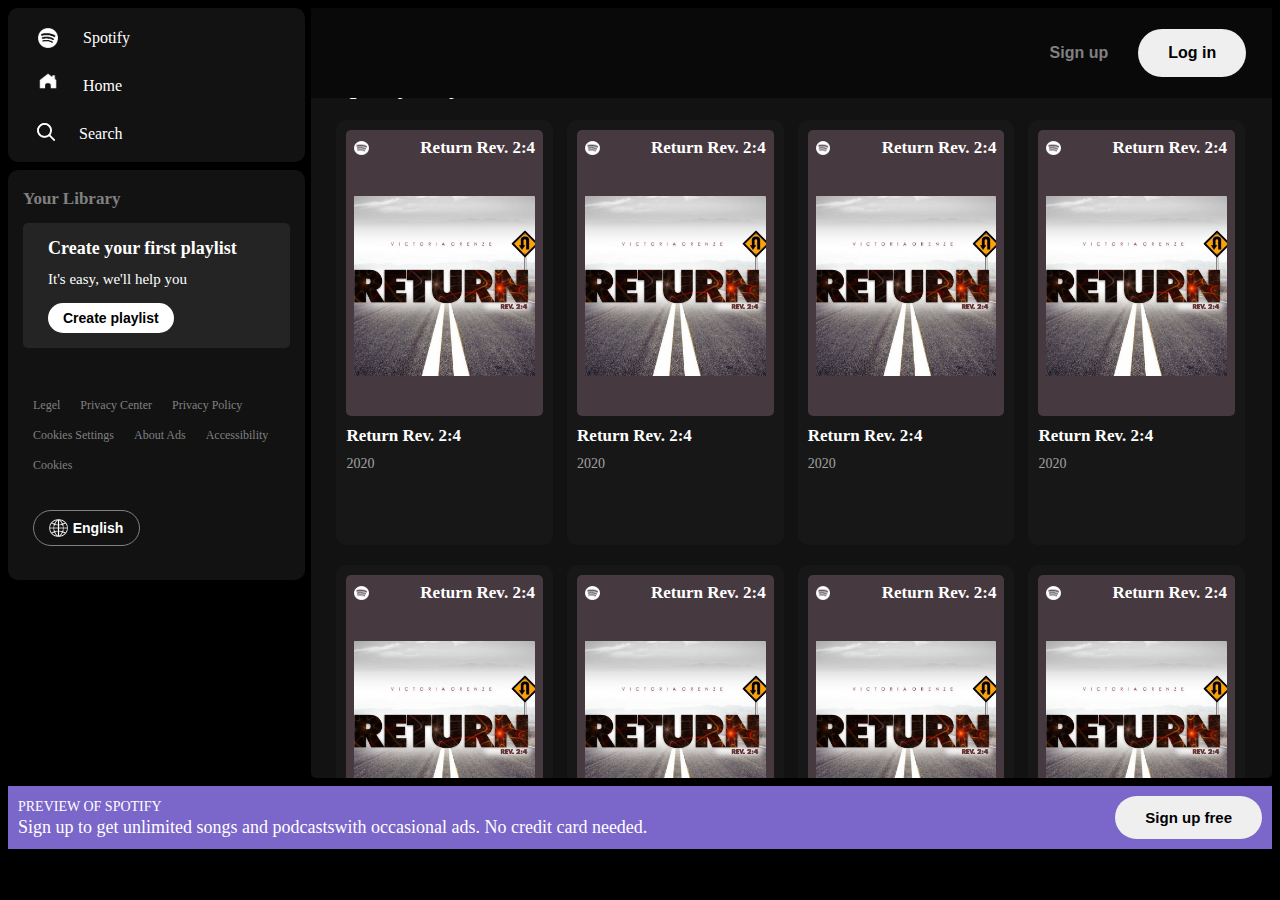
==== index.html @ eda9e682 "my level one project" ====
<!DOCTYPE html>
<html lang="en">
<head>
    <meta charset="UTF-8">
    <meta name="viewport" content="width=device-width, initial-scale=1.0">
    <title>Spotify - Web Player</title>
    <link rel="stylesheet" href="landingpage.css" media="(min-width:950px)">
    <link rel="stylesheet" href="landing-page2.css" media="(max-width:600px)">
</head>
<body>
    <div class="all">
        <div class="left">
            <div class="div1">
                <div class="spo">
                    <img class="image1" src="spotifyspotifyicon-removebg-preview.png" alt="">
                    <p>Spotify</p>
                </div>
                <div class="home">
                    <img class="image2" src="spotifyhomeicon-removebg-preview.png" alt="">
                    <p>Home</p>
                </div>
                <div class="search">
                    <img class="image3" src="spotifysearchicon-removebg-preview.png" alt="">
                    <p>Search</p>
                </div>
            </div>
            <div class="div2">
                <div class="overflow">
                    <header>
                        <div>
                            <h2 class="lib">Your Library</h2>
                        </div>
                    </header>
                    <div class="overflow1">
                        <p class="p-1">Create your first playlist</p>
                        <p class="p-2">It's easy, we'll help you</p>
                        <button class="btn">Create playlist</button>
                    </div>
                    <div class="overflow2">
                        <p class="p-1">Let's find some podcasts to follow</p>
                        <p class="p-2">We'll keep you updated on new episodes</p>
                        <button class="btn">Browse podcasts</button>
                    </div>
                </div>
                <ul>
                    <li><a href=""></a>Legel</li>
                    <li><a href=""></a>Privacy Center</li>
                    <li><a href=""></a>Privacy Policy</li>
                    <li><a href=""></a>Cookies Settings</li>
                    <li><a href=""></a>About Ads</li>
                    <li><a href=""></a>Accessibility</li>
                    <li><a href=""></a>Cookies</li>
                </ul>
                <button class="btn-eng">
                    <img src="globe-removebg-preview.png" alt="">English</button>
            </div>
        </div>
        <div class="right">
            <header>
                <div class="div-1"></div>
                <div class="div-2">
                    <a href="sign-up.html">
                        <button class="sign-up">Sign up</button>
                    </a>
                    <a href="login.html">
                        <button class="log-in">Log in</button>
                    </a>
                </div>
            </header>
            <h2>
                Spotify Playlists
            </h2>
            <div class="playlists">
                <a href="">
                    <div class="div-1">
                        <div class="div-2">
                            <div class="top">
                                <img src="spotifyspotifyicon-removebg-preview.png" alt="">
                                <p>Return Rev. 2:4</p>
                            </div>
                            <img class="return" src="return.png" alt="">
                        </div>
                        <p class="p-1">Return Rev. 2:4</p>
                        <p class="p-2">2020</p>
                        <div class="play">
                            <img src="play-removebg-preview.png" alt="">
                        </div>
                    </div>
                </a>
                <a href="">
                    <div class="div-1">
                        <div class="div-2">
                            <div class="top">
                                <img src="spotifyspotifyicon-removebg-preview.png" alt="">
                                <p>Return Rev. 2:4</p>
                            </div>
                            <img class="return" src="return.png" alt="">
                        </div>
                        <p class="p-1">Return Rev. 2:4</p>
                        <p class="p-2">2020</p>
                        <div class="play">
                            <img src="play-removebg-preview.png" alt="">
                        </div>
                    </div>
                </a>
                <a href="">
                    <div class="div-1">
                        <div class="div-2">
                            <div class="top">
                                <img src="spotifyspotifyicon-removebg-preview.png" alt="">
                                <p>Return Rev. 2:4</p>
                            </div>
                            <img class="return" src="return.png" alt="">
                        </div>
                        <p class="p-1">Return Rev. 2:4</p>
                        <p class="p-2">2020</p>
                        <div class="play">
                            <img src="play-removebg-preview.png" alt="">
                        </div>
                    </div>
                </a>
                <a href="">
                    <div class="div-1">
                        <div class="div-2">
                            <div class="top">
                                <img src="spotifyspotifyicon-removebg-preview.png" alt="">
                                <p>Return Rev. 2:4</p>
                            </div>
                            <img class="return" src="return.png" alt="">
                        </div>
                        <p class="p-1">Return Rev. 2:4</p>
                        <p class="p-2">2020</p>
                        <div class="play">
                            <img src="play-removebg-preview.png" alt="">
                        </div>
                    </div>
                </a>
                <a href="">
                    <div class="div-1">
                        <div class="div-2">
                            <div class="top">
                                <img src="spotifyspotifyicon-removebg-preview.png" alt="">
                                <p>Return Rev. 2:4</p>
                            </div>
                            <img class="return" src="return.png" alt="">
                        </div>
                        <p class="p-1">Return Rev. 2:4</p>
                        <p class="p-2">2020</p>
                        <div class="play">
                            <img src="play-removebg-preview.png" alt="">
                        </div>
                    </div>
                </a>
                <a href="">
                    <div class="div-1">
                        <div class="div-2">
                            <div class="top">
                                <img src="spotifyspotifyicon-removebg-preview.png" alt="">
                                <p>Return Rev. 2:4</p>
                            </div>
                            <img class="return" src="return.png" alt="">
                        </div>
                        <p class="p-1">Return Rev. 2:4</p>
                        <p class="p-2">2020</p>
                        <div class="play">
                            <img src="play-removebg-preview.png" alt="">
                        </div>
                    </div>
                </a>
                <a href="">
                    <div class="div-1">
                        <div class="div-2">
                            <div class="top">
                                <img src="spotifyspotifyicon-removebg-preview.png" alt="">
                                <p>Return Rev. 2:4</p>
                            </div>
                            <img class="return" src="return.png" alt="">
                        </div>
                        <p class="p-1">Return Rev. 2:4</p>
                        <p class="p-2">2020</p>
                        <div class="play">
                            <img src="play-removebg-preview.png" alt="">
                        </div>
                    </div>
                </a>
                <a href="">
                    <div class="div-1">
                        <div class="div-2">
                            <div class="top">
                                <img src="spotifyspotifyicon-removebg-preview.png" alt="">
                                <p>Return Rev. 2:4</p>
                            </div>
                            <img class="return" src="return.png" alt="">
                        </div>
                        <p class="p-1">Return Rev. 2:4</p>
                        <p class="p-2">2020</p>
                        <div class="play">
                            <img src="play-removebg-preview.png" alt="">
                        </div>
                    </div>
                </a>
            </div>
            <footer>
                <div class="top">
                    <div class="div-1">
                        <p>Company</p>
                        <a href="">About</a>
                        <a href="">Jobs</a>
                        <a href="">For the Record</a>
                    </div>
                    <div class="div-1">
                        <p>Communities</p>
                        <a href="">For Artists</a>
                        <a href="">Developers</a>
                        <a href="">Advertising</a>
                        <a href="">Investors</a>
                        <a href="">Vendors</a>
                    </div>
                    <div class="div-1">
                        <p>Useful links</p>
                        <a href="">Support</a>
                        <a href="">Free Mobile App</a>
                    </div>
                    <div class="div-1"></div>
                </div>
                <div class="div-2"></div>
                <div class="div-3">
                    <p class="p-1">
                        © 2023 Spotify AB
                    </p>
                </div>
            </footer>
        </div>
    </div>
    <div class="bottom">
        <div class="left">
            <p>
                PREVIEW OF SPOTIFY
            </p>
            <p class="p-2">
                Sign up to get unlimited songs and podcastswith occasional ads. No credit card needed.
            </p>
        </div>
        <div class="right">
            <a href="sign-up.html">
                <button>
                    Sign up free
                </button>
            </a>
        </div>
    </div>

    <!-- responsiveness -->


    <section class="sec-2">
        <div class="img-3">
            <img src="spotifyspotifyicon-removebg-preview.png" alt="">
        </div>
        <h1 class="h2">
            Millions of songs.
        </h1>
        <h1 class="h2">
            Free on Spotify.
        </h1>
        <div class="div-3">
            <div class="div-31">
                <a href="sign-up.html">
                    <button>Sign up free</button>
                </a>
            </div>
            <div class="div-32">
                <button class="btn-2">
                    <img src="" alt="">
                    <p>Continue with phone number</p>
                </button>
            </div>
            <div class="div-32">
                <button class="btn-2">
                    <img src="googleicon-removebg-preview.png" alt="">
                    <p>Continue with Google</p>
                </button>
            </div>
            <div class="div-32">
                <button class="btn-2">
                    <img class="img-2" src="facebook-icon-removebg-preview.png" alt="">
                    <p>Continue with Facebook</p>
                </button>
            </div>
            <a class="log-in" href="login.html">
                <p>Log in</p>
            </a>
        </div>
    </section>
</body>
</html>
---- landingpage.css ----
body{
    background-color: black;
    color: #fff;
    overflow: hidden;
}
.sec-2{
    display: none;
}
.all{
    display: flex;
    justify-content: space-between;
}
.all .left{
    width: 23.5%;
}
.left .div1{
    padding: 5px 15px;
    border-radius: 10px;
    background-color: rgb(18,18,18);
}
.image1{
    width: 20px;
    height: 20px;
    padding: 15px;
}
.image2{
    width: 50px;
}
.image3{
    width: 30px;
    height: 30px;
    padding: 8px;
}
p{
    margin-left: 10px;
}
.spo, .home, .search{
    display: flex;
    cursor: pointer;
    height: 40px;
    margin-bottom: 8px;
}
.left .div2{
    padding: 5px 15px;
    border-radius: 10px;
    margin-top: 8px;
    padding-bottom: 34px;
    background-color: rgb(18,18,18);
}
.overflow{
    overflow: hidden;
    height: 20.5vh;
    cursor: default;
}
.overflow:hover{
    overflow: scroll;
    overflow-x: hidden;
    z-index: 5;
}
.overflow header{
    position: sticky;
}
.lib{
    background: none;
    border: none;
    font-size: 17px;
    font-weight: 600;
    color: gray;
    cursor: pointer;
}
.btn{
    background-color: white;
    border: none;
    padding: 7px 15px;
    border-radius: 20px;
    margin-left: 10px;
    cursor: pointer;
    font-size: 14px;
    font-weight: bold;
}
.overflow1{
    padding: 15px;
    border-radius: 5px;
    background-color: rgb(36,36,36);
    margin-top: 10px;
}
.overflow2{
    padding: 15px;
    border-radius: 5px;
    margin-top: 25px;
    background-color: rgb(36,36,36);
}
.p-1{
    font-size: 18px;
    font-weight: bold;
    margin-top: 0px;
    margin-bottom: 0px;
}
.p-2{
    margin-top: 12px;
    font-size: 15px;
}
ul{
    display: flex;
    flex-wrap: wrap;
    list-style: none;
    padding-left: 10px;
    line-height: 30px;
    margin: 30px 0;
}
li{
    cursor: pointer;
    font-size: 12px;
    margin-right: 20px;
    color: gray;
}
.btn-eng{
    margin-left: 10px;
    background: none;
    outline: none;
    border: 1px solid gray;
    color: #fff;
    padding: 8px 15px;
    border-radius: 20px;
    font-size: 14px;
    font-weight: bold;
    display: flex;
    align-items: center;
    width: 40%;
}
.btn-eng img{
    width: 25%;
    margin-right: 5px;
}
.btn-eng:hover{
    cursor: pointer;
    border: 1px solid #fff;
}
.all .right{
    background-color: rgb(18,18,18);
    width: 76%;
    height: 85.5vh;
    border-radius: 5px;
    overflow: hidden;
}
.all .right:hover{
    overflow: scroll;
    overflow-x: hidden;
}
.right header{
    background-color: #090909;
    height: 10vh;
    display: flex;
    padding: 0 26px;
    position: fixed;
    width: 71%;
    z-index: 10;
}
header .div-1{
    width: 50%;
    display: flex;
    align-items: center;
}
header .div-2{
    width: 50%;
    display: flex;
    justify-content: flex-end;
    align-items: center;
}
header button{
    border: none;
    cursor: pointer;
    padding: 15px 30px;
    font-size: 16px;
    font-weight: bold;
}
.sign-up{
    background: none;
    color: gray;
}
.sign-up:hover{
    color: #fff;
}
.log-in{
    border-radius: 25px;
}
.right h2{
    margin: 65px 0 0 25px;
}
.playlists{
    display: flex;
    flex-wrap: wrap;
    justify-content: space-between;
    padding: 20px 25px;
}
.playlists a{
    text-decoration: none;
    color: #fff;
    width: 24%;
    height: fit-content;
    margin-bottom: 20px;
}
.playlists .div-1{
    background-color: rgba(36, 36, 36, 0.3);
    height: 45vh;
    width: 90%;
    border-radius: 10px;
    padding: 10px;
    position: relative;
}
.playlists .div-2{
    background-color: #473940;
    height: 30vh;
    border-radius: 5px;
    padding: 8px;
}
.playlists .top{
    display: flex;
    justify-content: space-between;
    align-items: center;
}
.playlists .top img{
    width: 8%;
}
.playlists .top p{
    font-size: 17px;
    font-weight: bold;
}
.playlists .div-1 .return{
    width: 100%;
    height: 20vh;
    margin-top: 38px;
}
.playlists .div-1 p{
    margin: 0;
}
.playlists .div-1 .p-1{
    font-size: 17px;
    font-weight: bold;
    margin: 10px 0;
}
.playlists .div-1 .p-2{
    color: #a2a2a2;
    font-size: 14px;
}
.playlists .play img{
    background-color: rgb(95, 229, 95);
    width: 15%;
    padding: 5px;
    border-radius: 100%;
    position: absolute;
    z-index: 5;
    top: 150px;
    left: 150px;
    box-shadow: 5px 5px 5px rgba(0, 0, 0, 0.151);
    display: none;
}
.playlists .div-1:hover .play img{
    display: block;
}
.playlists .div-1:hover{
    background-color: rgba(128, 128, 128, 0.305);
}
footer{
    padding: 60px 25px;
}
footer .top{
    display: flex;
    justify-content: space-between;
}
footer .div-1{
    width: 25%;
    display: flex;
    flex-direction: column;
    line-height: 30px;
}
footer p{
    font-size: 18px;
    font-weight: bold;
    margin: 0;
}
footer a{
    text-decoration: none;
    color: gray;
    width: fit-content;
    font-size: 17px;
}
footer a:hover{
    cursor: pointer;
    text-decoration: underline;
    color: #fff;
}
footer .div-2{
    border-bottom: 0.1px solid rgba(128, 128, 128, 0.441);
    margin: 40px 0;
}
footer .p-1{
    color: gray;
    font-size: 15px;
    font-weight: normal;
}
.bottom{
    background-color: #7b66c9;
    padding: 10px;
    margin: 8px 0;
    cursor: pointer;
    display: flex;
    justify-content: space-between;
    align-items: center;
    line-height: 20px;
}
.bottom h5{
    margin: 0;
}
.bottom p{
    margin: 0;
    font-size: 14px;
}
.bottom .p-2{
    margin: 0;
    font-size: 18px;
}
.bottom .right{
    display: flex;
    justify-content: flex-end;
    align-items: center;
}
.bottom button{
    font-size: 15px;
    font-weight: bold;
    padding: 13px 30px;
    border-radius: 25px;
    border: none;
    outline: none;
    cursor: pointer;
}
---- landing-page2.css ----
*{
    margin: 0;
    padding: 0;
    color: #fff;
}
body{
    background-color: rgb(18,18,18);
    height: 100vh;
}
.all, .bottom{
    display: none;
}
.sec-2{
    display: block;
}
section{
    width: 85%;
    text-align: center;
    padding: 25px;
}
.img-3{
    display: block;
    margin: 100px 0;
}
.img-3 img{
    width: 20%;
}
.h2{
    display: block;
    font-size: 30px;
}
.div-3{
    margin-top: 70px;
}
.div-3 .div-31 button{
    background-color: rgb(95, 229, 95);
    color: black;
    border: none;
    font-size: 14px;
    font-weight: bold;
    width: 100%;
    padding: 13px 0;
    border-radius: 25px;
    margin: 8px 0;
}
.div-32 button{
    background: none;
    border: 1px solid gray;
    display: flex;
    align-items: center;
    justify-content: space-evenly;
    border-radius: 25px;
    height: 8vh;
    margin-bottom: 8px;
    padding-right: 30px;
    width: 100%;
    cursor: pointer;
}
.div-3 .div-32 button p{
    font-size: 14px;
    font-weight: bold;
}
.div-3 .div-32 button{
    height: 6vh;
    padding-right: 40px;
}
.div-3 button img{
    width: 12%;
}
.div-3 button .img-2{
    width: 15%;
}
.log-in{
    text-decoration: none;
}
.log-in p{
    margin: 20px 0;
    font-size: 14px;
    font-weight: bold;
}
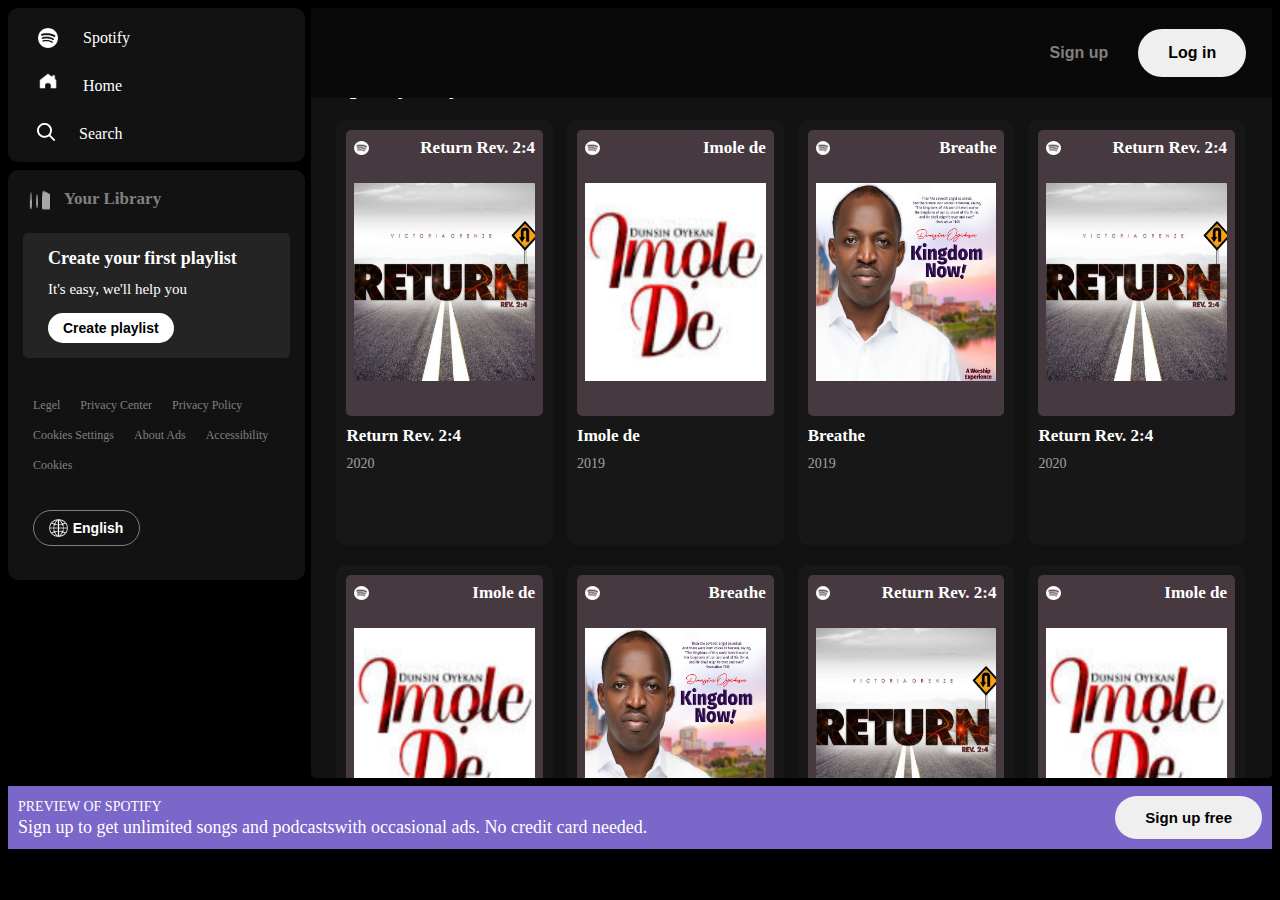
==== commit 1309b844: "updateeee" ====
--- a/index.html
+++ b/index.html
@@ -3,7 +3,7 @@
 <head>
     <meta charset="UTF-8">
     <meta name="viewport" content="width=device-width, initial-scale=1.0">
-    <title>Spotify - Web Player</title>
+    <title>Spotify-clone</title>
     <link rel="stylesheet" href="landingpage.css" media="(min-width:950px)">
     <link rel="stylesheet" href="landing-page2.css" media="(max-width:600px)">
 </head>
@@ -27,8 +27,17 @@
             <div class="div2">
                 <div class="overflow">
                     <header>
-                        <div>
-                            <h2 class="lib">Your Library</h2>
+                        <div class="collapse">
+                            <p>Collapse Your Library</p>
+                        </div>
+                        <div class="header">
+                            <div class="library">
+                                <img src="library-removebg-preview.png" alt="">
+                                <h2 class="lib">Your Library</h2>
+                            </div>
+                            <div class="add">
+                                <img src="" alt="">
+                            </div>
                         </div>
                     </header>
                     <div class="overflow1">
@@ -92,6 +101,38 @@
                         <div class="div-2">
                             <div class="top">
                                 <img src="spotifyspotifyicon-removebg-preview.png" alt="">
+                                <p>Imole de</p>
+                            </div>
+                            <img class="return" src="imole-de.png" alt="">
+                        </div>
+                        <p class="p-1">Imole de</p>
+                        <p class="p-2">2019</p>
+                        <div class="play">
+                            <img src="play-removebg-preview.png" alt="">
+                        </div>
+                    </div>
+                </a>
+                <a href="">
+                    <div class="div-1">
+                        <div class="div-2">
+                            <div class="top">
+                                <img src="spotifyspotifyicon-removebg-preview.png" alt="">
+                                <p>Breathe</p>
+                            </div>
+                            <img class="return" src="breathe.png" alt="">
+                        </div>
+                        <p class="p-1">Breathe</p>
+                        <p class="p-2">2019</p>
+                        <div class="play">
+                            <img src="play-removebg-preview.png" alt="">
+                        </div>
+                    </div>
+                </a>
+                <a href="">
+                    <div class="div-1">
+                        <div class="div-2">
+                            <div class="top">
+                                <img src="spotifyspotifyicon-removebg-preview.png" alt="">
                                 <p>Return Rev. 2:4</p>
                             </div>
                             <img class="return" src="return.png" alt="">
@@ -108,6 +149,38 @@
                         <div class="div-2">
                             <div class="top">
                                 <img src="spotifyspotifyicon-removebg-preview.png" alt="">
+                                <p>Imole de</p>
+                            </div>
+                            <img class="return" src="imole-de.png" alt="">
+                        </div>
+                        <p class="p-1">Imole de</p>
+                        <p class="p-2">2019</p>
+                        <div class="play">
+                            <img src="play-removebg-preview.png" alt="">
+                        </div>
+                    </div>
+                </a>
+                <a href="">
+                    <div class="div-1">
+                        <div class="div-2">
+                            <div class="top">
+                                <img src="spotifyspotifyicon-removebg-preview.png" alt="">
+                                <p>Breathe</p>
+                            </div>
+                            <img class="return" src="breathe.png" alt="">
+                        </div>
+                        <p class="p-1">Breathe</p>
+                        <p class="p-2">2019</p>
+                        <div class="play">
+                            <img src="play-removebg-preview.png" alt="">
+                        </div>
+                    </div>
+                </a>
+                <a href="">
+                    <div class="div-1">
+                        <div class="div-2">
+                            <div class="top">
+                                <img src="spotifyspotifyicon-removebg-preview.png" alt="">
                                 <p>Return Rev. 2:4</p>
                             </div>
                             <img class="return" src="return.png" alt="">
@@ -124,76 +197,28 @@
                         <div class="div-2">
                             <div class="top">
                                 <img src="spotifyspotifyicon-removebg-preview.png" alt="">
-                                <p>Return Rev. 2:4</p>
-                            </div>
-                            <img class="return" src="return.png" alt="">
-                        </div>
-                        <p class="p-1">Return Rev. 2:4</p>
-                        <p class="p-2">2020</p>
-                        <div class="play">
-                            <img src="play-removebg-preview.png" alt="">
-                        </div>
-                    </div>
-                </a>
-                <a href="">
-                    <div class="div-1">
-                        <div class="div-2">
-                            <div class="top">
-                                <img src="spotifyspotifyicon-removebg-preview.png" alt="">
-                                <p>Return Rev. 2:4</p>
-                            </div>
-                            <img class="return" src="return.png" alt="">
-                        </div>
-                        <p class="p-1">Return Rev. 2:4</p>
-                        <p class="p-2">2020</p>
-                        <div class="play">
-                            <img src="play-removebg-preview.png" alt="">
-                        </div>
-                    </div>
-                </a>
-                <a href="">
-                    <div class="div-1">
-                        <div class="div-2">
-                            <div class="top">
-                                <img src="spotifyspotifyicon-removebg-preview.png" alt="">
-                                <p>Return Rev. 2:4</p>
-                            </div>
-                            <img class="return" src="return.png" alt="">
-                        </div>
-                        <p class="p-1">Return Rev. 2:4</p>
-                        <p class="p-2">2020</p>
-                        <div class="play">
-                            <img src="play-removebg-preview.png" alt="">
-                        </div>
-                    </div>
-                </a>
-                <a href="">
-                    <div class="div-1">
-                        <div class="div-2">
-                            <div class="top">
-                                <img src="spotifyspotifyicon-removebg-preview.png" alt="">
-                                <p>Return Rev. 2:4</p>
-                            </div>
-                            <img class="return" src="return.png" alt="">
-                        </div>
-                        <p class="p-1">Return Rev. 2:4</p>
-                        <p class="p-2">2020</p>
-                        <div class="play">
-                            <img src="play-removebg-preview.png" alt="">
-                        </div>
-                    </div>
-                </a>
-                <a href="">
-                    <div class="div-1">
-                        <div class="div-2">
-                            <div class="top">
-                                <img src="spotifyspotifyicon-removebg-preview.png" alt="">
-                                <p>Return Rev. 2:4</p>
-                            </div>
-                            <img class="return" src="return.png" alt="">
-                        </div>
-                        <p class="p-1">Return Rev. 2:4</p>
-                        <p class="p-2">2020</p>
+                                <p>Imole de</p>
+                            </div>
+                            <img class="return" src="imole-de.png" alt="">
+                        </div>
+                        <p class="p-1">Imole de</p>
+                        <p class="p-2">2019</p>
+                        <div class="play">
+                            <img src="play-removebg-preview.png" alt="">
+                        </div>
+                    </div>
+                </a>
+                <a href="">
+                    <div class="div-1">
+                        <div class="div-2">
+                            <div class="top">
+                                <img src="spotifyspotifyicon-removebg-preview.png" alt="">
+                                <p>Breathe</p>
+                            </div>
+                            <img class="return" src="breathe.png" alt="">
+                        </div>
+                        <p class="p-1">Breathe</p>
+                        <p class="p-2">2019</p>
                         <div class="play">
                             <img src="play-removebg-preview.png" alt="">
                         </div>
@@ -221,10 +246,14 @@
                         <a href="">Support</a>
                         <a href="">Free Mobile App</a>
                     </div>
-                    <div class="div-1"></div>
-                </div>
-                <div class="div-2"></div>
-                <div class="div-3">
+                    <div class="div-2">
+                        <img class="img-1" src="instagram-icon-removebg-preview.png" alt="">
+                        <img class="img-2" src="twitter-icon-removebg-preview.png" alt="">
+                        <img class="img-3" src="facebook-white-icon-removebg-preview.png" alt="">
+                    </div>
+                </div>
+                <div class="div-3"></div>
+                <div class="div-4">
                     <p class="p-1">
                         © 2023 Spotify AB
                     </p>
@@ -232,23 +261,23 @@
             </footer>
         </div>
     </div>
-    <div class="bottom">
-        <div class="left">
-            <p>
-                PREVIEW OF SPOTIFY
-            </p>
-            <p class="p-2">
-                Sign up to get unlimited songs and podcastswith occasional ads. No credit card needed.
-            </p>
-        </div>
-        <div class="right">
-            <a href="sign-up.html">
+    <a href="sign-up.html">
+        <div class="bottom">
+            <div class="left">
+                <p>
+                    PREVIEW OF SPOTIFY
+                </p>
+                <p class="p-2">
+                    Sign up to get unlimited songs and podcastswith occasional ads. No credit card needed.
+                </p>
+            </div>
+            <div class="right">
                 <button>
                     Sign up free
                 </button>
-            </a>
-        </div>
-    </div>
+            </div>
+        </div>
+    </a>
 
     <!-- responsiveness -->
 
--- a/landingpage.css
+++ b/landingpage.css
@@ -2,6 +2,9 @@
     background-color: black;
     color: #fff;
     overflow: hidden;
+}
+a{
+    text-decoration: none;
 }
 .sec-2{
     display: none;
@@ -60,7 +63,34 @@
 .overflow header{
     position: sticky;
 }
+.collapse{
+    display: none;
+}
+.collapse p{
+    margin: 0;
+    font-size: 14px;
+    background-color: rgba(128, 128, 128, 0.125);
+    width: fit-content;
+    padding: 8px;
+    border-radius: 3px;
+}
+/* .lib:hover .collapse p{
+    display: block;
+} */
+.header{
+    display: flex;
+    justify-content: space-between;
+    align-items: center;
+}
+.library{
+    display: flex;
+    align-items: center;
+}
+.library img{
+    width: 20%;
+}
 .lib{
+    margin-left: 10px;
     background: none;
     border: none;
     font-size: 17px;
@@ -228,8 +258,8 @@
 }
 .playlists .div-1 .return{
     width: 100%;
-    height: 20vh;
-    margin-top: 38px;
+    height: 22vh;
+    margin-top: 25px;
 }
 .playlists .div-1 p{
     margin: 0;
@@ -274,6 +304,19 @@
     flex-direction: column;
     line-height: 30px;
 }
+footer .div-2{
+    width: 25%;
+    display: flex;
+    justify-content: flex-end;
+}
+footer .div-2 img{
+    width: 8%;
+    height: 3vh;
+    background-color: rgba(128, 128, 128, 0.163);
+    padding: 10px;
+    border-radius: 50%;
+    margin: 5px;
+}
 footer p{
     font-size: 18px;
     font-weight: bold;
@@ -290,7 +333,7 @@
     text-decoration: underline;
     color: #fff;
 }
-footer .div-2{
+footer .div-3{
     border-bottom: 0.1px solid rgba(128, 128, 128, 0.441);
     margin: 40px 0;
 }
@@ -308,6 +351,7 @@
     justify-content: space-between;
     align-items: center;
     line-height: 20px;
+    color: #fff;
 }
 .bottom h5{
     margin: 0;
